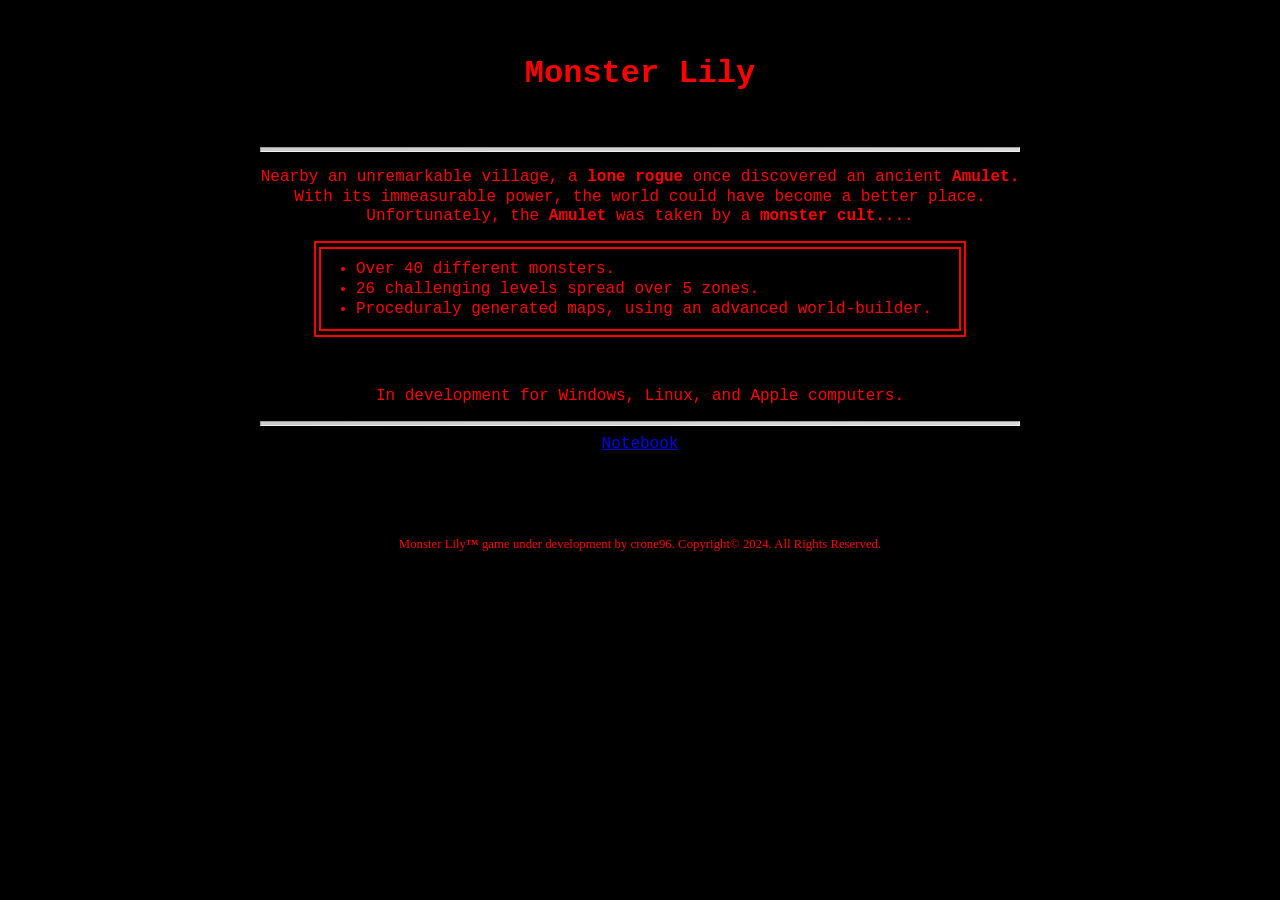
==== index.html @ 38080a57 "Adding notebook and index" ====
<!DOCTYPE html>
<html>
    <head>
        <title>Monster Lily</title>
        <meta name="description" content="This is the homepage for Monster Lily, a roguelike survival-horror game in development."/>
        <meta name="robots" content="index, follow" />
        <link rel="shortcut icon" href="images/favicon/favicon.ico">
        <style>
            * {
              text-align: center;
            }

            h1 {
              text-align: center;
              display: table;
              margin: 0 auto;
            }

            a {
                text-align: center;
                font-family: Courier New,Courier,Lucida Sans Typewriter,Lucida Typewriter,monospace;
            }

            .story {
                color: #ff0000;
                margin: 0.1em auto;
                display: block;
                text-align: center;
                font-family: Courier New,Courier,Lucida Sans Typewriter,Lucida Typewriter,monospace;
            }

            ul {
                margin: 0.5em auto;
                margin-left: 0.5em auto;
                padding-left: 2em;
                padding-right: 1.5em;
            }

            li {
                color: #ff0000;
                margin: 0.15em auto;
            }

            .tableItem {
                text-align: left;
            }

            hr {
              background: linear-gradient(to right, #cccccc, #d9d9d9);
              height: 0.2em;
              width: 60%;
            }

            .featuresTable {
                display: table;
                margin: 0 auto;
                color: #ff0000;
                border-color: #ff0000;
                border-style: solid;
                border-width: 0.15em;
                font-family: Courier New,Courier,Lucida Sans Typewriter,Lucida Typewriter,monospace;
            }

            .innerInnerWrapper {
                display: table;
                margin: 0.2em;
            }

            .outerWrapper {
                display: table;
                margin: 0.15em auto;
                border-color: #ff0000;
                border-style: solid;
                border-width: 0.15em;
            }

            .logo {
                display: table;
                margin: 0 auto;
                color: #ff0000;
                vertical-align: middle;
                font-family: exocet, sans-serif;
                font-style: normal;
                font-weight: 300;
                font-family: Courier New,Courier,Lucida Sans Typewriter,Lucida Typewriter,monospace;
            }

            body {
                background-color: #000000;
                background-size: cover;
            }

            span {
                display: block;
                text-align: center;
                color: #ff0000;
            }

            .foot {
                display: block;
                text-align: center;
                color: #ff0000;
                font-size: 0.8em;
            }

            table {
                display: table;
                margin: 0 auto;
            }
        </style>
    </head>
    <body>
        <div>
            <p><span>&nbsp;</span></p>
            <table class="logo">
                <tbody>
                <tr>
                    <td>
                        <h1>Monster Lily</h1>
                    </td>
                </tr>
                </tbody>
            </table>
            <p>&nbsp;</p>
            <hr/>
            <p>
                <span class="story">Nearby an unremarkable village, a&nbsp;<strong>lone rogue</strong> once discovered an ancient <strong>Amulet.<br /></strong></span>
                <span class="story">With its immeasurable power, the world could have become a better place. <br /></span>
                <span class="story">Unfortunately, the <strong>Amulet</strong> was taken by a <strong>monster cult.</strong>...</span>
            </p>
            <div class="outerWrapper">
            <div class="innerInnerWrapper">
                <table class="featuresTable">
                    <tbody>
                    <tr>
                    <td>
                    <ul>
                    <li><span class="tableItem">Over 40 different monsters.</span></li>
                    <li><span class="tableItem">26 challenging levels spread over 5 zones.</span></li>
                    <li><span class="tableItem">Proceduraly generated maps, using an advanced world-builder.</span></li>
                    </ul>
                    </td>
                    </tr>
                    </tbody>
                </table>
            </div>
            </div>
            <p><span>&nbsp;</span></p>
            <p><span class="story">In development for Windows, Linux, and Apple computers.</span></p>
            <hr/>
            <a href="notebook.html">Notebook</a>
            <p><span>&nbsp</span></p>
            <p>&nbsp;</p>
        </div>
        <footer>
          <p><span class="foot">Monster Lily<strong>&trade;&nbsp;</strong>game under development by crone96. Copyright&copy; 2024. All Rights Reserved.</span></p>
        </footer>
    </body>
</html>
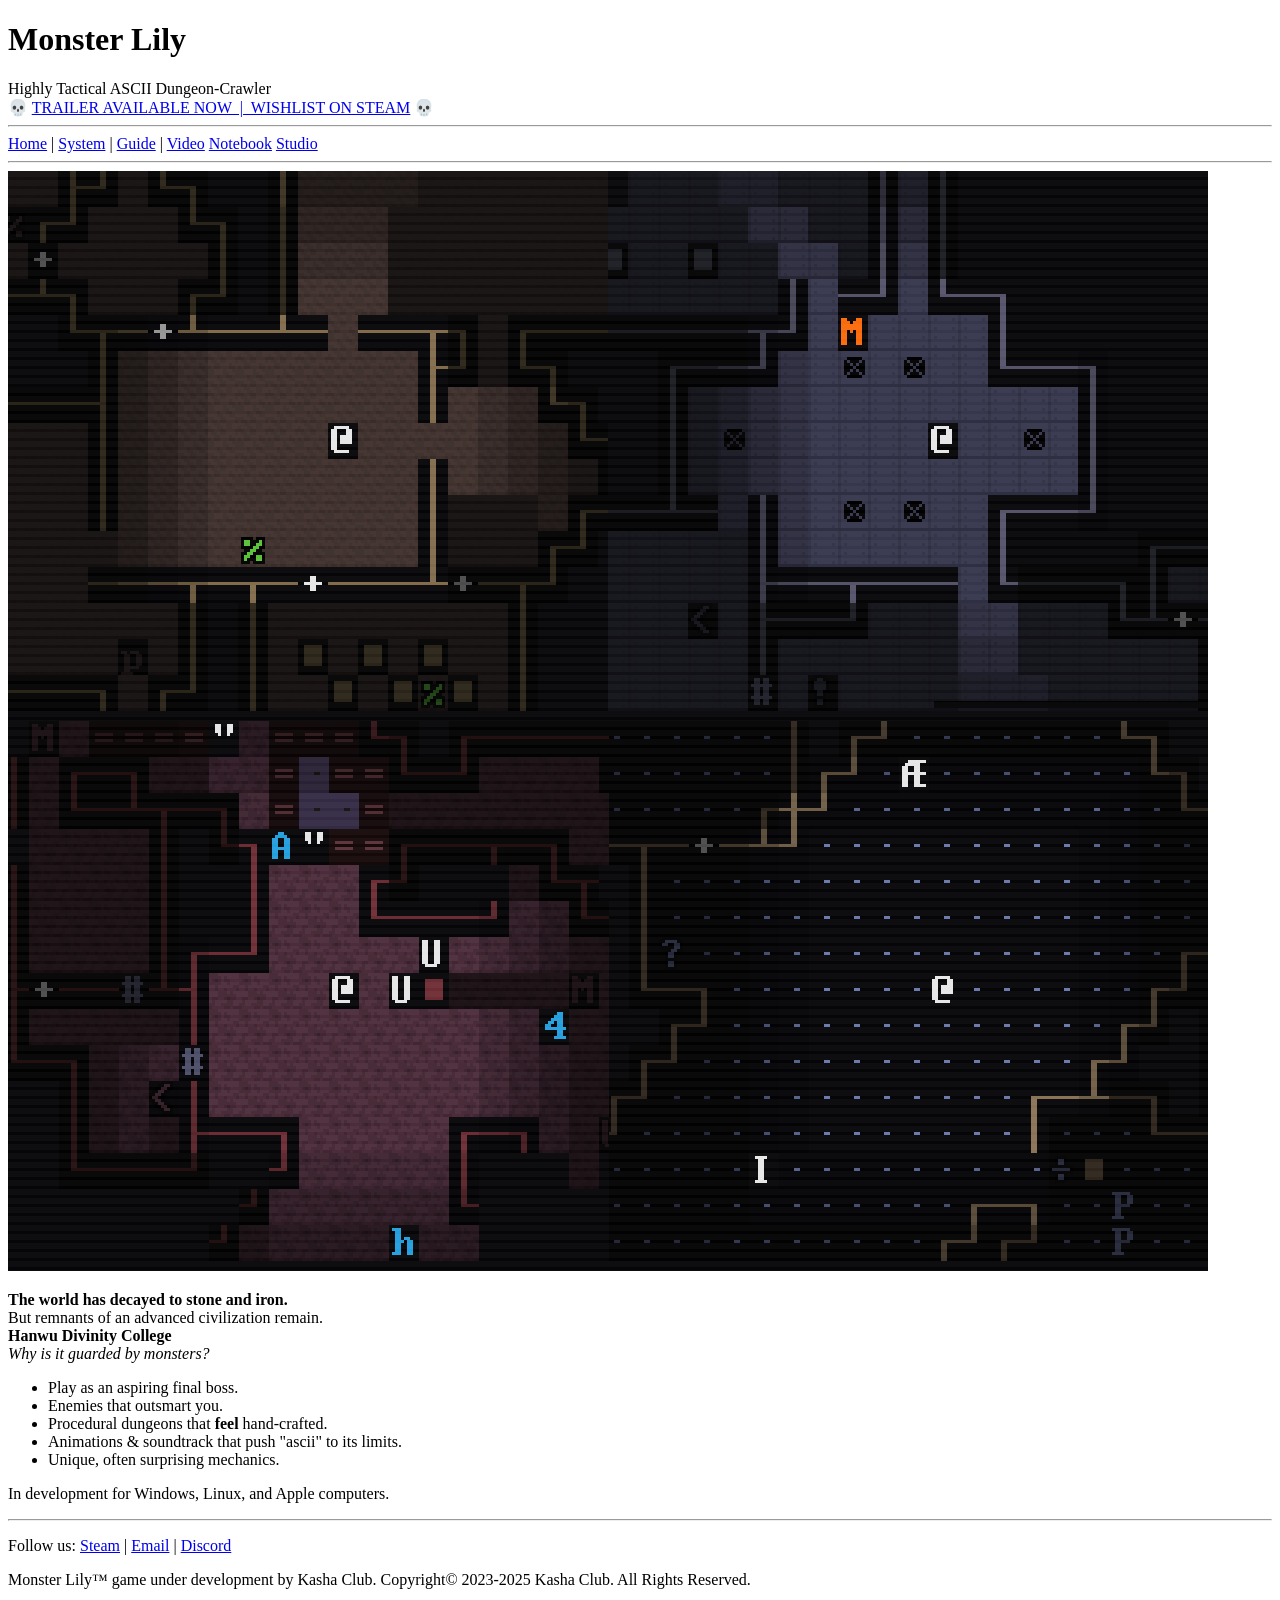
==== commit 60cff25a: "Updates" ====
--- a/index.html
+++ b/index.html
@@ -1,159 +1,86 @@
 <!DOCTYPE html>
-<html>
-    <head>
-        <title>Monster Lily</title>
-        <meta name="description" content="This is the homepage for Monster Lily, a roguelike survival-horror game in development."/>
-        <meta name="robots" content="index, follow" />
-        <link rel="shortcut icon" href="images/favicon/favicon.ico">
-        <style>
-            * {
-              text-align: center;
-            }
+<html lang="en">
+<head>
+    <meta charset="UTF-8">
+    <meta name="viewport" content="width=device-width, initial-scale=1.0">
+    <title>Monster Lily</title>
+    <meta name="description" content="This is the homepage for Monster Lily, a roguelike survival-horror game in development."/>
+    <meta name="robots" content="index, follow" />
+    <link rel="shortcut icon" href="images/favicon/favicon.ico">
+    <link href="https://fonts.googleapis.com/css2?family=Cinzel:wght@400;500;600&display=swap" rel="stylesheet">
+    <link rel="stylesheet" href="styles-v2.css">
+</head>
+<body>
+    <div class="container">
+        <div class="spacer-top"></div>
+        
+        <header class="logo">
+            <h1>Monster Lily</h1>
+        </header>
+        
+        <div class="small-spacer"></div>
+        <div class="tagline-top">Highly Tactical ASCII Dungeon-Crawler</div>
+        <div class="notice-banner">
+          💀 <a href="https://store.steampowered.com/app/4135810/Monster_Lily" target="_blank" rel="noopener">TRAILER AVAILABLE NOW &nbsp;|&nbsp; WISHLIST ON STEAM</a> 💀
+        </div>
 
-            h1 {
-              text-align: center;
-              display: table;
-              margin: 0 auto;
-            }
+        <hr/>
+        
+        <nav class="navigation">
+            <a href="index.html">Home</a> | 
+            <a href="system.html">System</a> | 
+            <a href="guide.html">Guide</a> | 
+            <a href="video.html">Video</a>
+            <a href="notebook.html">Notebook</a>
+            <a href="studio.html">Studio</a>
+        </nav>
+        
+        <hr/>
 
-            a {
-                text-align: center;
-                font-family: Courier New,Courier,Lucida Sans Typewriter,Lucida Typewriter,monospace;
-            }
+        <div class="hero-image-container">
+            <img src="media/monsterlily.png" alt="Monster Lily" class="hero-image">
+        </div>
 
-            .story {
-                color: #ff0000;
-                margin: 0.1em auto;
-                display: block;
-                text-align: center;
-                font-family: Courier New,Courier,Lucida Sans Typewriter,Lucida Typewriter,monospace;
-            }
 
-            ul {
-                margin: 0.5em auto;
-                margin-left: 0.5em auto;
-                padding-left: 2em;
-                padding-right: 1.5em;
-            }
-
-            li {
-                color: #ff0000;
-                margin: 0.15em auto;
-            }
-
-            .tableItem {
-                text-align: left;
-            }
-
-            hr {
-              background: linear-gradient(to right, #cccccc, #d9d9d9);
-              height: 0.2em;
-              width: 60%;
-            }
-
-            .featuresTable {
-                display: table;
-                margin: 0 auto;
-                color: #ff0000;
-                border-color: #ff0000;
-                border-style: solid;
-                border-width: 0.15em;
-                font-family: Courier New,Courier,Lucida Sans Typewriter,Lucida Typewriter,monospace;
-            }
-
-            .innerInnerWrapper {
-                display: table;
-                margin: 0.2em;
-            }
-
-            .outerWrapper {
-                display: table;
-                margin: 0.15em auto;
-                border-color: #ff0000;
-                border-style: solid;
-                border-width: 0.15em;
-            }
-
-            .logo {
-                display: table;
-                margin: 0 auto;
-                color: #ff0000;
-                vertical-align: middle;
-                font-family: exocet, sans-serif;
-                font-style: normal;
-                font-weight: 300;
-                font-family: Courier New,Courier,Lucida Sans Typewriter,Lucida Typewriter,monospace;
-            }
-
-            body {
-                background-color: #000000;
-                background-size: cover;
-            }
-
-            span {
-                display: block;
-                text-align: center;
-                color: #ff0000;
-            }
-
-            .foot {
-                display: block;
-                text-align: center;
-                color: #ff0000;
-                font-size: 0.8em;
-            }
-
-            table {
-                display: table;
-                margin: 0 auto;
-            }
-        </style>
-    </head>
-    <body>
-        <div>
-            <p><span>&nbsp;</span></p>
-            <table class="logo">
-                <tbody>
-                <tr>
-                    <td>
-                        <h1>Monster Lily</h1>
-                    </td>
-                </tr>
-                </tbody>
-            </table>
-            <p>&nbsp;</p>
-            <hr/>
+        <section class="story-section">
             <p>
-                <span class="story">Nearby an unremarkable village, a&nbsp;<strong>lone rogue</strong> once discovered an ancient <strong>Amulet.<br /></strong></span>
-                <span class="story">With its immeasurable power, the world could have become a better place. <br /></span>
-                <span class="story">Unfortunately, the <strong>Amulet</strong> was taken by a <strong>monster cult.</strong>...</span>
+	    <span class="story"><strong>The world has decayed to stone and iron.</strong><br /></span>
+                <span class="story">But remnants of an advanced civilization remain.<br /></span>
+		<span class="story"><strong>Hanwu Divinity College</strong><br /></span>
+		<span class="story"><em>Why is it guarded by monsters?</em></span>
             </p>
-            <div class="outerWrapper">
-            <div class="innerInnerWrapper">
-                <table class="featuresTable">
-                    <tbody>
-                    <tr>
-                    <td>
+        </section>
+        
+        <section class="features-section">
+            <div class="features-container">
+                <div class="features-box">
                     <ul>
-                    <li><span class="tableItem">Over 40 different monsters.</span></li>
-                    <li><span class="tableItem">26 challenging levels spread over 5 zones.</span></li>
-                    <li><span class="tableItem">Proceduraly generated maps, using an advanced world-builder.</span></li>
+                        <li><span class="tableItem">Play as an aspiring final boss.</span></li>
+                        <li><span class="tableItem">Enemies that outsmart you.</span></li>
+                        <li><span class="tableItem">Procedural dungeons that <strong>feel</strong> hand-crafted.</span></li>
+                        <li><span class="tableItem">Animations & soundtrack that push "ascii" to its limits.</span></li>                                                
+                        <li><span class="tableItem">Unique, often surprising mechanics.</span></li>
                     </ul>
-                    </td>
-                    </tr>
-                    </tbody>
-                </table>
+                </div>
             </div>
-            </div>
-            <p><span>&nbsp;</span></p>
-            <p><span class="story">In development for Windows, Linux, and Apple computers.</span></p>
-            <hr/>
-            <a href="notebook.html">Notebook</a>
-            <p><span>&nbsp</span></p>
-            <p>&nbsp;</p>
-        </div>
-        <footer>
-          <p><span class="foot">Monster Lily<strong>&trade;&nbsp;</strong>game under development by crone96. Copyright&copy; 2024. All Rights Reserved.</span></p>
-        </footer>
-    </body>
+        </section>
+        
+        <div class="spacer"></div>
+        <p><span class="story">In development for Windows, Linux, and Apple computers.</span></p>
+        
+        <hr/>
+        
+        <div class="spacer"></div>
+    </div>
+    
+    <footer>
+        <p><span class="foot">
+            Follow us:
+            <a href="https://store.steampowered.com/app/4135810/Monster_Lily/">Steam</a> |
+            <a href="mailto:kashaclub@protonmail.com">Email</a> |
+            <a href="https://discord.com/users/1200886055826632814">Discord</a>
+        </span></p>
+        <p><span class="foot">Monster Lily&trade;&nbsp;game under development by Kasha Club. Copyright&copy; 2023-2025 Kasha Club. All Rights Reserved.</span></p>
+    </footer>
+</body>
 </html>
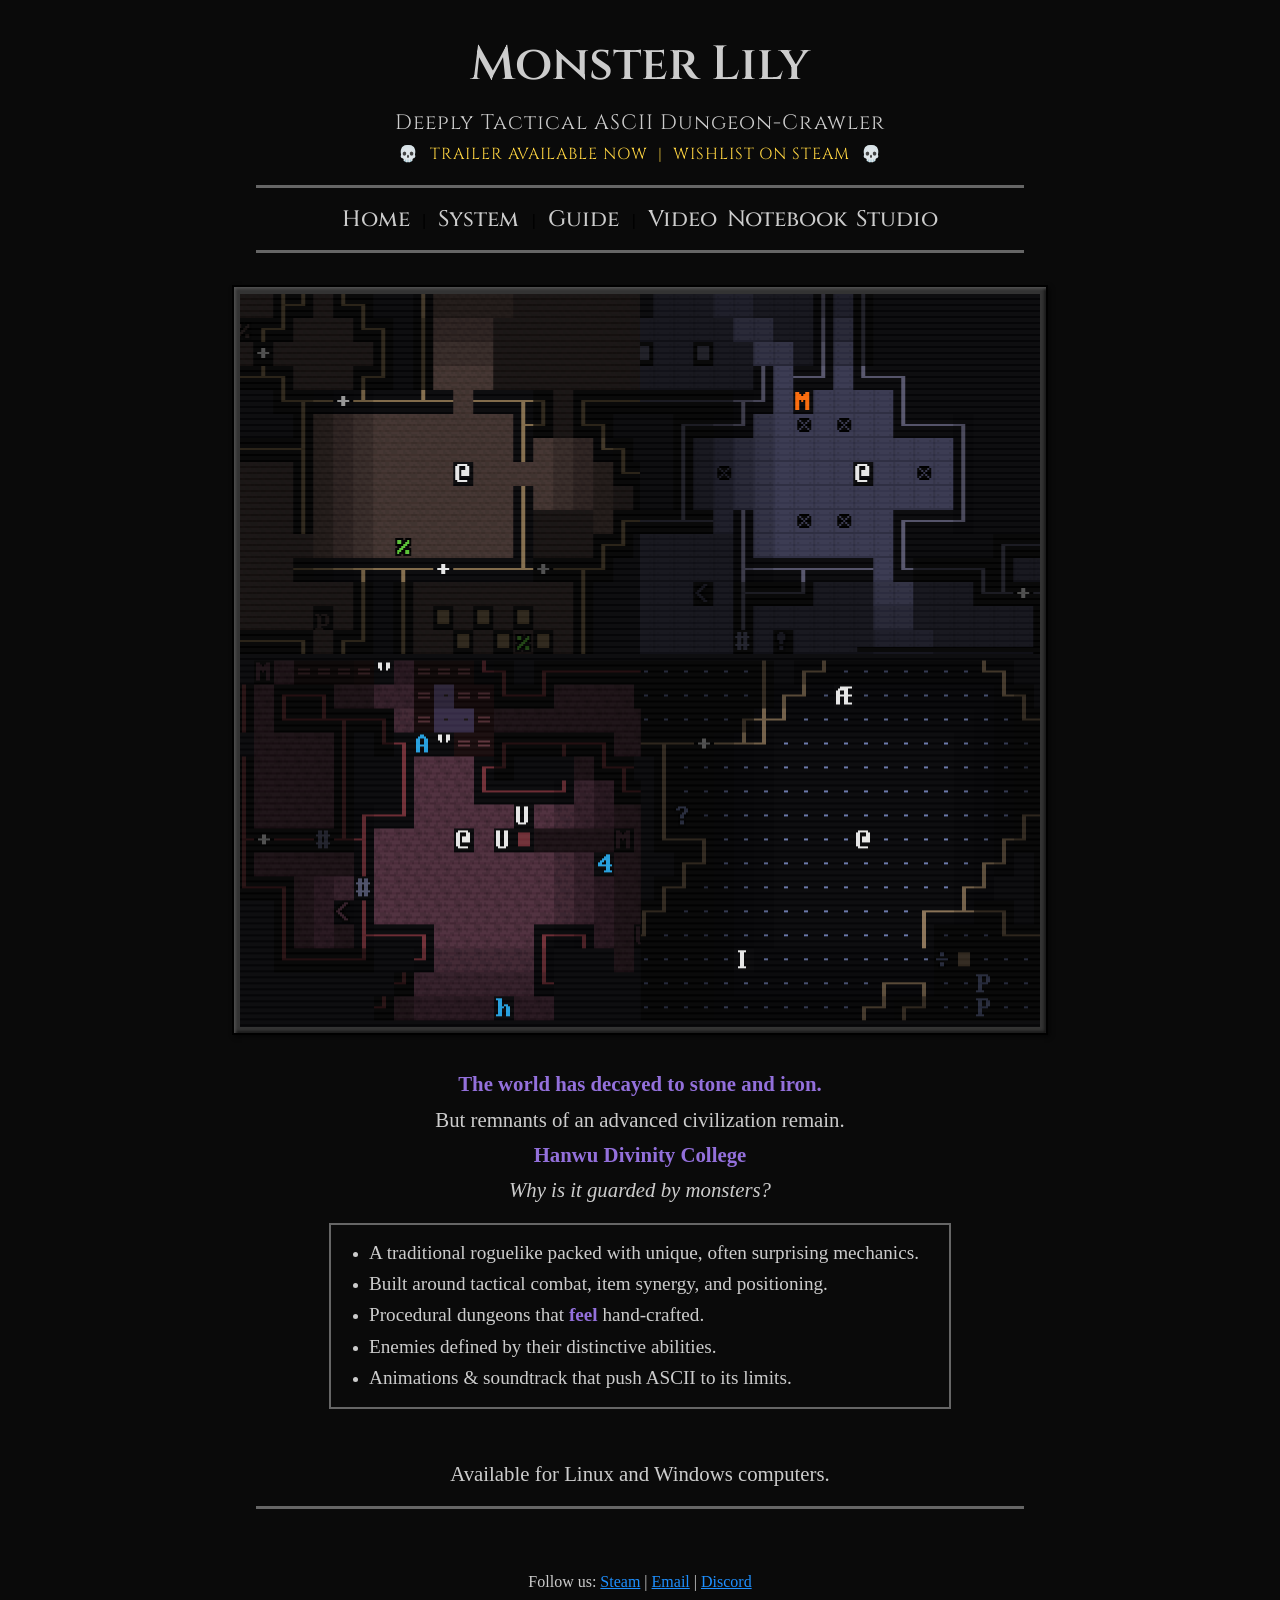
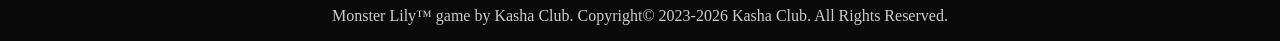
==== commit 6d79b54a: "December update" ====
--- a/index.html
+++ b/index.html
@@ -4,7 +4,7 @@
     <meta charset="UTF-8">
     <meta name="viewport" content="width=device-width, initial-scale=1.0">
     <title>Monster Lily</title>
-    <meta name="description" content="This is the homepage for Monster Lily, a roguelike survival-horror game in development."/>
+    <meta name="description" content="This is the homepage for Monster Lily, a deeply tactical ASCII roguelike."/>
     <meta name="robots" content="index, follow" />
     <link rel="shortcut icon" href="images/favicon/favicon.ico">
     <link href="https://fonts.googleapis.com/css2?family=Cinzel:wght@400;500;600&display=swap" rel="stylesheet">
@@ -19,7 +19,7 @@
         </header>
         
         <div class="small-spacer"></div>
-        <div class="tagline-top">Highly Tactical ASCII Dungeon-Crawler</div>
+        <div class="tagline-top">Deeply Tactical ASCII Dungeon-Crawler</div>
         <div class="notice-banner">
           💀 <a href="https://store.steampowered.com/app/4135810/Monster_Lily" target="_blank" rel="noopener">TRAILER AVAILABLE NOW &nbsp;|&nbsp; WISHLIST ON STEAM</a> 💀
         </div>
@@ -55,18 +55,18 @@
             <div class="features-container">
                 <div class="features-box">
                     <ul>
-                        <li><span class="tableItem">Play as an aspiring final boss.</span></li>
-                        <li><span class="tableItem">Enemies that outsmart you.</span></li>
+                        <li><span class="tableItem">A traditional roguelike packed with unique, often surprising mechanics.</span></li>
+                        <li><span class="tableItem">Built around tactical combat, item synergy, and positioning.</span></li>
                         <li><span class="tableItem">Procedural dungeons that <strong>feel</strong> hand-crafted.</span></li>
-                        <li><span class="tableItem">Animations & soundtrack that push "ascii" to its limits.</span></li>                                                
-                        <li><span class="tableItem">Unique, often surprising mechanics.</span></li>
+                        <li><span class="tableItem">Enemies defined by their distinctive abilities.</span></li>                                                
+                        <li><span class="tableItem">Animations & soundtrack that push ASCII to its limits.</span></li>
                     </ul>
                 </div>
             </div>
         </section>
         
         <div class="spacer"></div>
-        <p><span class="story">In development for Windows, Linux, and Apple computers.</span></p>
+        <p><span class="story">Available for Linux and Windows computers.</span></p>
         
         <hr/>
         
@@ -76,11 +76,11 @@
     <footer>
         <p><span class="foot">
             Follow us:
-            <a href="https://store.steampowered.com/app/4135810/Monster_Lily/">Steam</a> |
+            <a href="https://store.steampowered.com/app/4135810/Monster_Lily/" target="_blank" rel="noopener">Steam</a> |
             <a href="mailto:kashaclub@protonmail.com">Email</a> |
-            <a href="https://discord.com/users/1200886055826632814">Discord</a>
+            <a href="https://discord.gg/PYGtR64hm7" target="_blank" rel="noopener">Discord</a>
         </span></p>
-        <p><span class="foot">Monster Lily&trade;&nbsp;game under development by Kasha Club. Copyright&copy; 2023-2025 Kasha Club. All Rights Reserved.</span></p>
+        <p><span class="foot">Monster Lily&trade;&nbsp;game by Kasha Club. Copyright&copy; 2023-2026 Kasha Club. All Rights Reserved.</span></p>
     </footer>
 </body>
 </html>
--- a/styles-v2.css
+++ b/styles-v2.css
@@ -0,0 +1,358 @@
+* {
+    text-align: center;
+}
+
+body {
+    background-color: #0a0a0a;
+    background-size: cover;
+    margin: 0;
+    padding: 0;
+    font-family: 'Courier New', Courier, 'Lucida Sans Typewriter', 'Lucida Typewriter', monospace;
+}
+
+.container {
+    max-width: 100%;
+    margin: 0 auto;
+    padding: 0;
+}
+
+.logo {
+    display: flex;
+    justify-content: center;
+    align-items: center;
+    color: #cccccc;
+    margin: 0 auto;
+}
+
+h1 {
+    text-align: center;
+    display: block;
+    margin: 0 auto;
+    color: #cccccc;
+    font-family: 'Cinzel', serif;
+    font-size: 3em;
+    font-weight: 600;
+}
+
+a {
+    text-align: center;
+    font-family: 'Cinzel', serif;
+    font-size: 1.4em;
+    font-weight: 500;
+    color: #cccccc;
+    text-decoration: none;
+}
+
+a:hover {
+    text-decoration: underline;
+}
+
+.story {
+    color: #cccccc;
+    margin: 0.1em auto;
+    display: block;
+    text-align: center;
+    font-family: 'Georgia', serif;
+    font-size: 1.3em;
+    line-height: 1.6;
+}
+
+
+.blog {
+    color: #cccccc;
+    margin: 0.1em auto;
+    display: block;
+    text-align: left;
+    font-family: 'Georgia', serif;
+    font-size: 1.2em;
+    line-height: 1.6;
+}
+
+ul {
+    margin: 0.5em auto;
+    margin-left: 0.5em auto;
+    padding-left: 2em;
+    padding-right: 1.5em;
+}
+
+li {
+    color: #cccccc;
+    margin: 0.15em auto;
+}
+
+.tableItem {
+    text-align: left;
+    font-family: 'Georgia', serif;
+    font-size: 1.2em;
+    line-height: 1.5;
+}
+
+hr {
+    background: #666666;
+    height: 0.2em;
+    width: 60%;
+    border: none;
+    margin: 1em auto;
+}
+
+.features-container {
+    display: flex;
+    justify-content: center;
+    margin: 0.15em auto;
+    width: 100%;
+}
+
+.features-box {
+    color: #cccccc;
+    border: 0.15em solid #666666;
+    font-family: 'Georgia', serif;
+    padding: 0.4em;
+    margin: 0 auto;
+}
+
+.blog-container {
+    display: flex;
+    justify-content: center;
+    margin: 0.15em auto;
+    width: 80%;
+}
+
+/* Ensure system/guide/contact sections have proper spacing and centering */
+.system-section, .guide-section, .contact-section {
+    margin-bottom: 2em;
+}
+
+.system-section .blog-post, .guide-section .blog-post, .contact-section .blog-post {
+    display: block;
+    margin: 0 auto;
+}
+
+.blog-post {
+    color: #cccccc;
+    border: 0.15em solid #666666;
+    font-family: 'Georgia', serif;
+    padding: 0.4em;
+    margin: 0 auto;
+    width: 100%;
+}
+
+.blog-posts-section {
+    margin: 1em 0;
+}
+
+.hero-image-container {
+    display: flex;
+    justify-content: center;
+    margin: 2em auto;
+}
+
+.hero-image {
+    max-width: 800px;
+    width: 66%;
+    height: auto;
+    border: 2px solid #000000;
+    border-radius: 0;
+    padding: 0.4em;
+    background: #333333;
+    box-shadow: 
+        inset 1.5px 1.5px 3px #555555,
+        inset -1.5px -1.5px 3px #111111,
+        2px 2px 4px rgba(0, 0, 0, 0.5);
+}
+
+/* Mobile responsiveness for hero image */
+@media (max-width: 768px) {
+    .hero-image {
+        width: 85%;
+        max-width: none;
+        border: 1.5px solid #000000;
+        padding: 0.3em;
+        box-shadow: 
+            inset 1px 1px 2px #555555,
+            inset -1px -1px 2px #111111,
+            1px 1px 3px rgba(0, 0, 0, 0.5);
+    }
+    
+    .system-content, .guide-content {
+        max-width: 90%;
+        padding: 0 0.5em;
+    }
+    
+    .system-heading, .guide-heading {
+        font-size: 1.5em;
+    }
+}
+
+@media (max-width: 480px) {
+    .hero-image {
+        width: 90%;
+        border: 1px solid #000000;
+        padding: 0.25em;
+        box-shadow: 
+            inset 1px 1px 2px #555555,
+            inset -1px -1px 2px #111111,
+            1px 1px 2px rgba(0, 0, 0, 0.5);
+    }
+    
+    .system-content, .guide-content {
+        max-width: 95%;
+        padding: 0 0.25em;
+        font-size: 1.1em;
+    }
+    
+    .system-heading, .guide-heading {
+        font-size: 1.3em;
+    }
+}
+
+span {
+    display: block;
+    text-align: center;
+    color: #cccccc;
+}
+
+/* Bold text styling for game terms */
+strong {
+    color: #9370DB;
+}
+
+/* System and Guide page styling */
+.system-section, .guide-section {
+    margin: 2em 0;
+}
+
+
+/* System, Guide, and Contact page styling */
+.system-heading, .guide-heading, .contact-heading {
+    text-align: center;
+    font-family: 'Georgia', serif;
+    font-size: 1.2em;
+    font-weight: bold;
+    color: #cccccc;
+    margin: 1em 0 1em 0;
+}
+
+.system-content, .guide-content, .contact-content {
+    text-align: left;
+    font-family: 'Georgia', serif;
+    font-size: 1.2em;
+    line-height: 1.6;
+    color: #cccccc;
+    padding: 0 1em 1em 1em;
+}
+
+/* Hyperlink styling - external links and email */
+a[href^="http"], a[href^="https"], a[href^="mailto"] {
+    color: #1E90FF !important;
+    font-size: 1em !important;
+    font-family: 'Georgia', serif !important;
+    font-weight: normal !important;
+    text-decoration: underline;
+}
+
+a[href^="http"]:hover, a[href^="https"]:hover, a[href^="mailto"]:hover {
+    color: #4169E1 !important;
+}
+
+/* Hyperlink styling - external links and email */
+a[href^="http"], a[href^="https"], a[href^="mailto"] {
+    color: #1E90FF !important;
+    font-size: 1em !important;
+    font-family: 'Georgia', serif !important;
+    font-weight: normal !important;
+    text-decoration: underline;
+}
+
+a[href^="http"]:hover, a[href^="https"]:hover, a[href^="mailto"]:hover {
+    color: #4169E1 !important;
+}
+
+.foot {
+    display: block;
+    text-align: center;
+    color: #cccccc;
+    font-family: 'Georgia', serif;
+    font-size: 1em;
+}
+
+.spacer {
+    height: 1em;
+}
+
+.small-spacer {
+    height: 0.25em;
+}
+
+
+.spacer-top {
+    height: 2em;
+}
+
+.story-section {
+    margin: 1em 0;
+}
+
+.features-section {
+    margin: 1em 0;
+}
+
+.navigation {
+    margin: 1em 0;
+}
+
+footer {
+    margin-top: 2em;
+}
+
+.notice-banner {
+  text-align: center;
+  padding: 0.25em 0;         /* tighten internal vertical padding */
+  margin: 0.1em auto 0.2em auto; /* almost remove top margin */
+  color: #ffd541;                 /* warm retro yellow */
+  letter-spacing: 0.06em;
+  font-family: 'Courier New', Courier, monospace; /* keeps your ASCII vibe */
+  font-size: 1rem;
+  background: transparent;        /* or try rgba(255,213,65,0.06) for a faint strip */
+}
+
+/* Strongly override global external-link styling for this banner only */
+.notice-banner a {
+  color: #ffd541 !important;
+  text-decoration: none !important;
+  font-family: 'Cinzel', serif !important;
+  font-weight: 600;
+  font-size: 1.05em;
+  text-underline-offset: 2px;
+  transition: color 140ms ease, text-decoration-color 140ms ease;
+}
+
+.notice-banner a:hover {
+  color: #fff6a0 !important;
+  text-decoration: underline !important;
+  text-decoration-color: #fff6a0 !important;
+}
+
+/* Optional: slightly dimmer on subpages (add class="notice-banner subpage") */
+.notice-banner.subpage {
+  opacity: 0.85;
+  font-size: 0.95rem;
+}
+
+/* Mobile tweak */
+@media (max-width: 600px) {
+  .notice-banner {
+    font-size: 0.92rem;
+    line-height: 1.35;
+    padding: 0.35em 0.25em;
+  }
+  .notice-banner a { font-size: 1rem; }
+}
+
+.tagline-top {
+  text-align: center;
+  color: #cccccc;
+  font-family: 'Cinzel', serif;
+  font-size: 1.3em;
+  letter-spacing: 0.05em;
+  margin: 0.4em auto 0 auto; /* smaller bottom margin */
+}
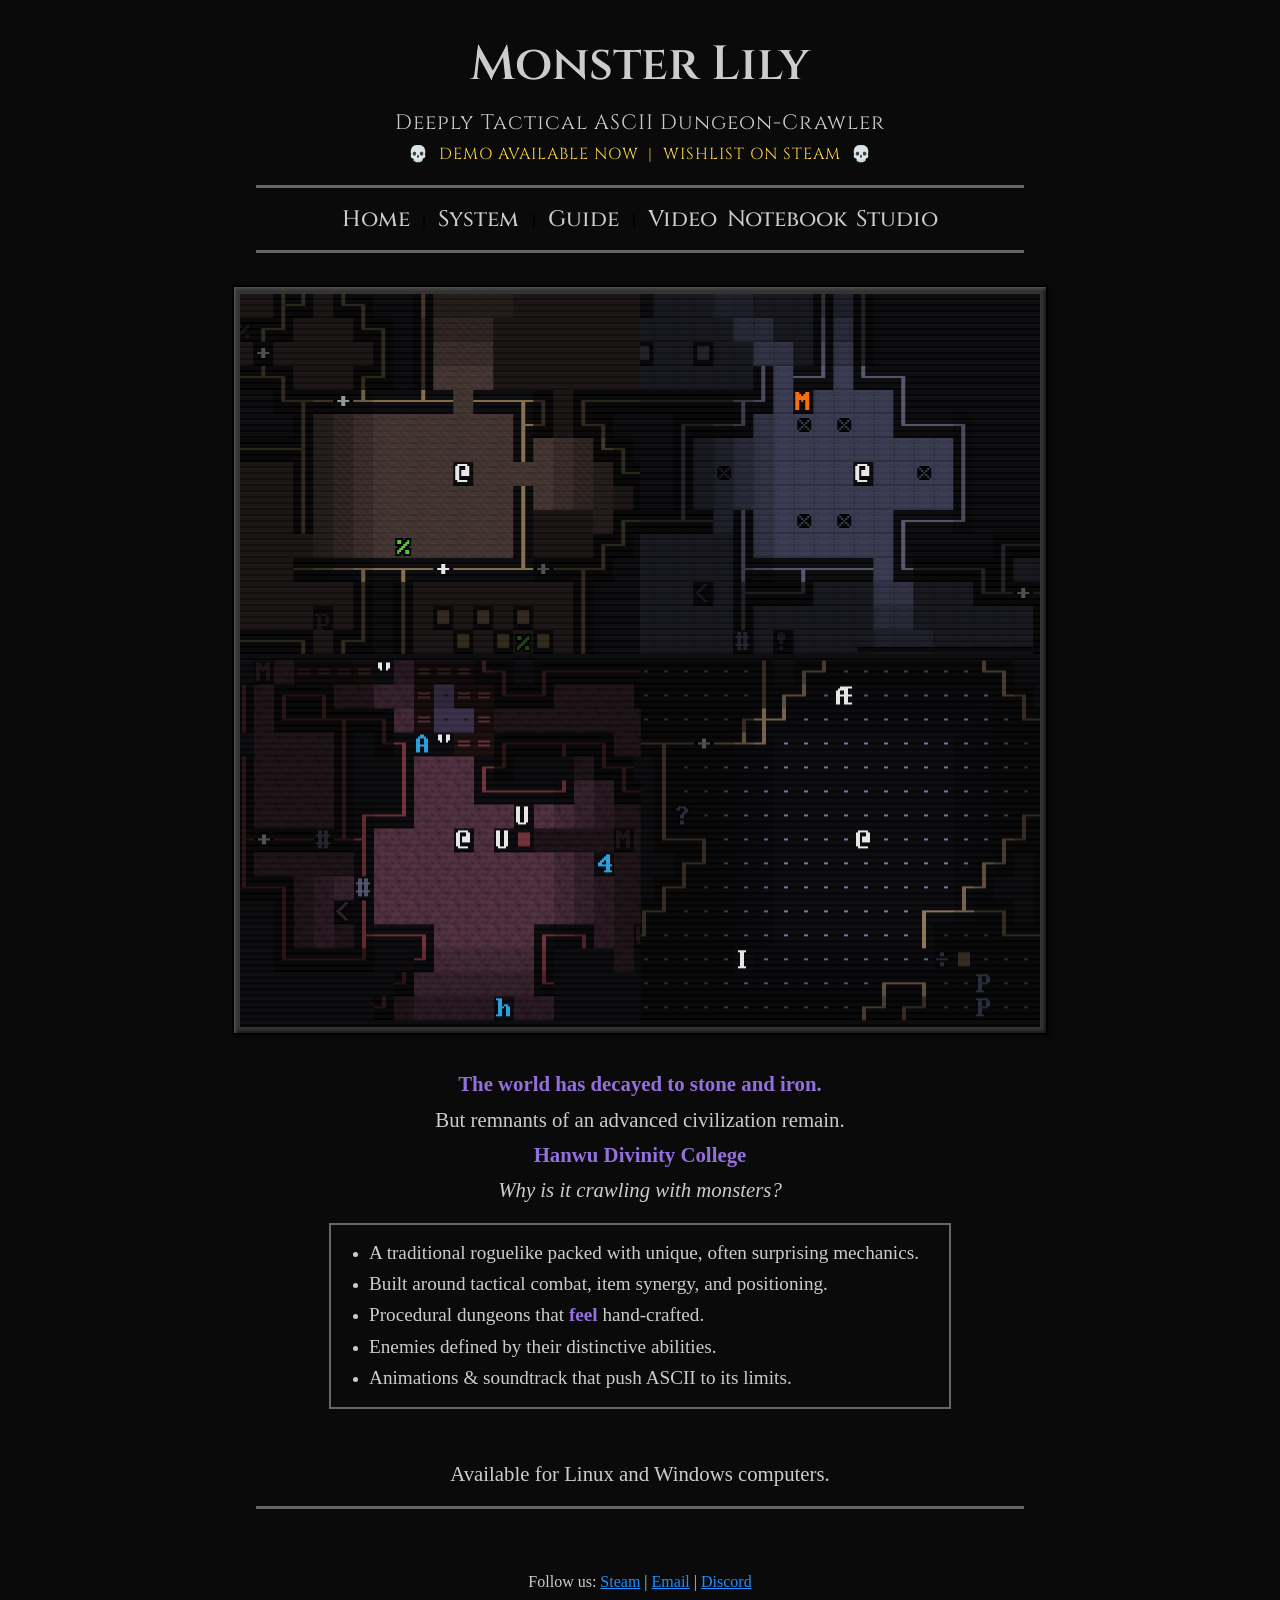
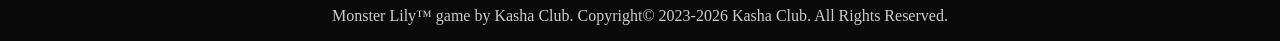
==== commit b9c95f3f: "Demo release day" ====
--- a/index.html
+++ b/index.html
@@ -21,7 +21,7 @@
         <div class="small-spacer"></div>
         <div class="tagline-top">Deeply Tactical ASCII Dungeon-Crawler</div>
         <div class="notice-banner">
-          💀 <a href="https://store.steampowered.com/app/4135810/Monster_Lily" target="_blank" rel="noopener">TRAILER AVAILABLE NOW &nbsp;|&nbsp; WISHLIST ON STEAM</a> 💀
+          💀 <a href="https://store.steampowered.com/app/4135810/Monster_Lily" target="_blank" rel="noopener">DEMO AVAILABLE NOW &nbsp;|&nbsp; WISHLIST ON STEAM</a> 💀
         </div>
 
         <hr/>
@@ -47,7 +47,7 @@
 	    <span class="story"><strong>The world has decayed to stone and iron.</strong><br /></span>
                 <span class="story">But remnants of an advanced civilization remain.<br /></span>
 		<span class="story"><strong>Hanwu Divinity College</strong><br /></span>
-		<span class="story"><em>Why is it guarded by monsters?</em></span>
+		<span class="story"><em>Why is it crawling with monsters?</em></span>
             </p>
         </section>
         
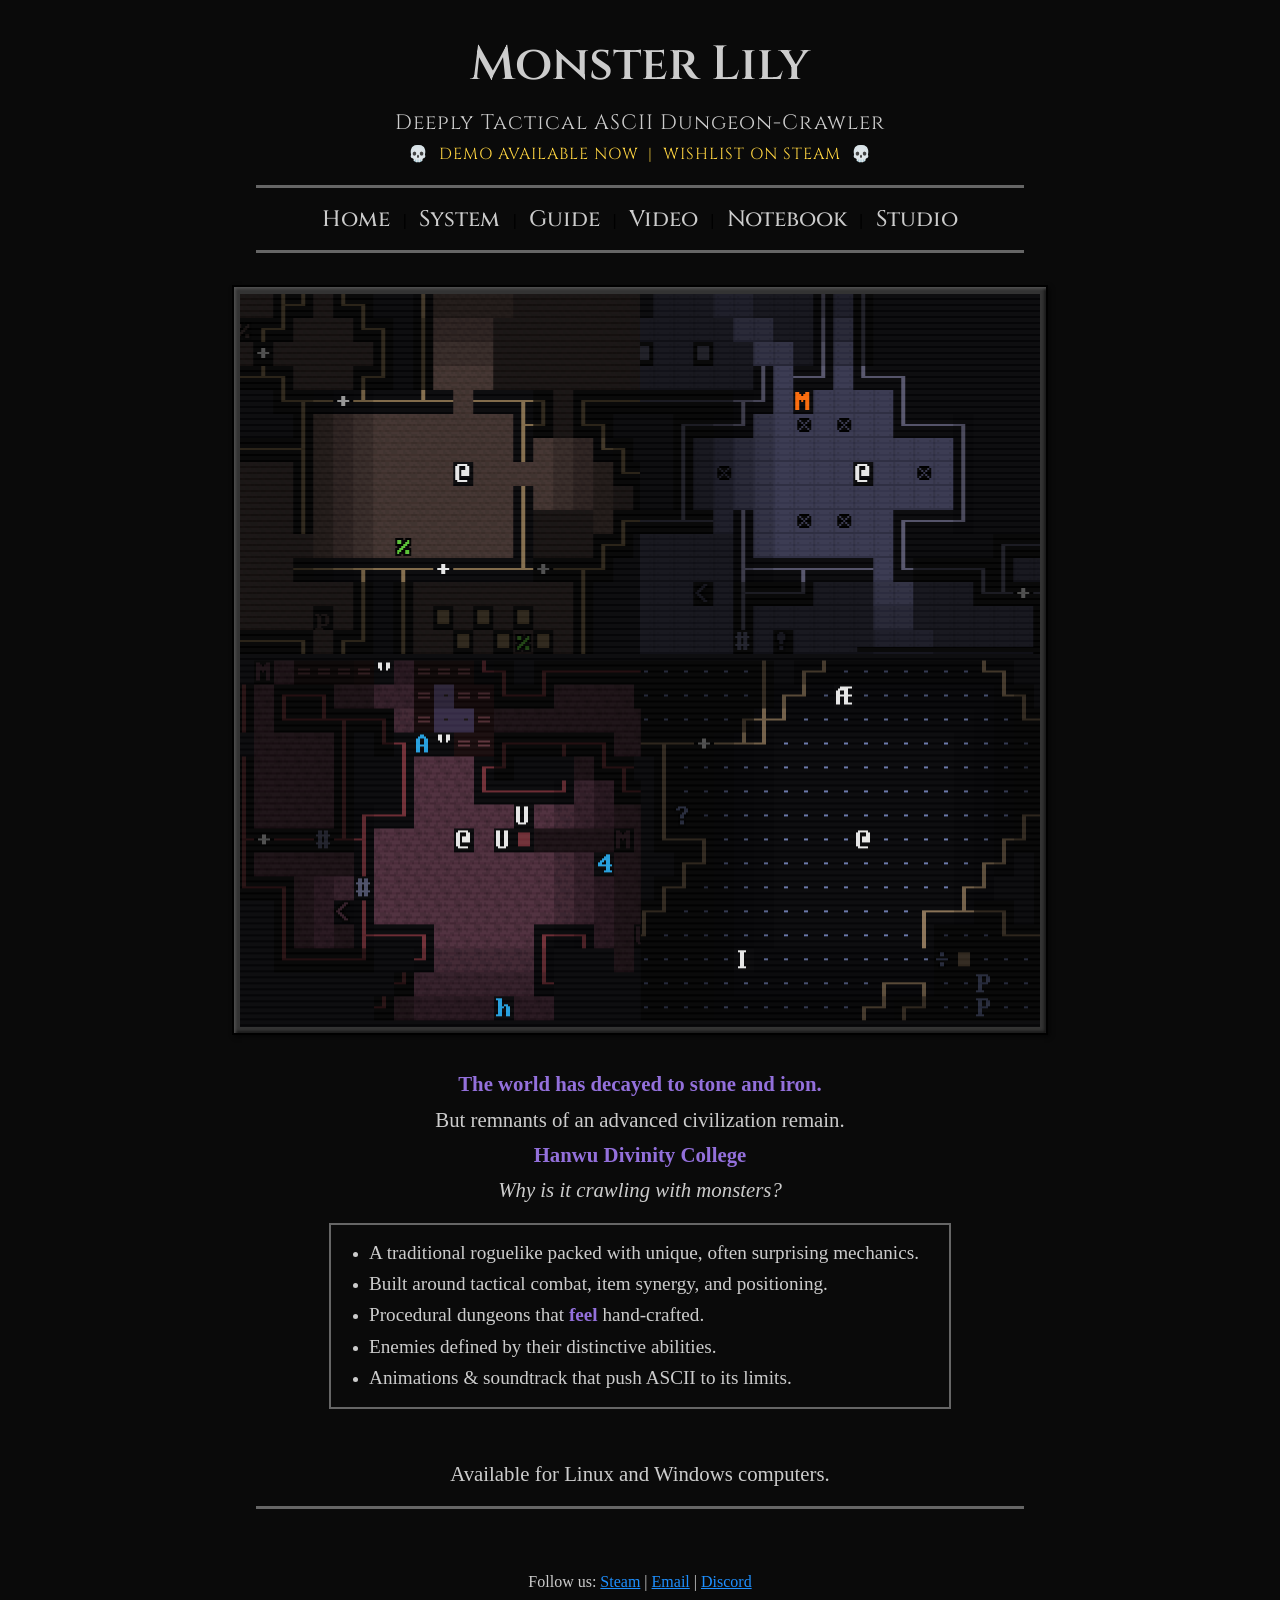
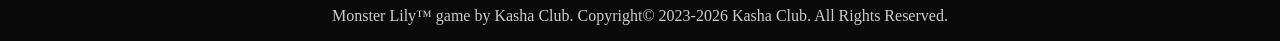
==== commit 70d75170: "Website updates for May release" ====
--- a/index.html
+++ b/index.html
@@ -3,12 +3,40 @@
 <head>
     <meta charset="UTF-8">
     <meta name="viewport" content="width=device-width, initial-scale=1.0">
-    <title>Monster Lily</title>
-    <meta name="description" content="This is the homepage for Monster Lily, a deeply tactical ASCII roguelike."/>
+    <title>Monster Lily — Deeply Tactical ASCII Dungeon-Crawler</title>
+    <meta name="description" content="Monster Lily is a deeply tactical ASCII dungeon-crawler set in Hanwu Divinity College. Demo available now — wishlist on Steam."/>
     <meta name="robots" content="index, follow" />
-    <link rel="shortcut icon" href="images/favicon/favicon.ico">
+    <link rel="canonical" href="https://www.monsterlily.com/" />
+
+    <meta property="og:type" content="website" />
+    <meta property="og:site_name" content="Monster Lily" />
+    <meta property="og:title" content="Monster Lily — Deeply Tactical ASCII Dungeon-Crawler" />
+    <meta property="og:description" content="A deeply tactical ASCII dungeon-crawler set in Hanwu Divinity College. Demo available now — wishlist on Steam." />
+    <meta property="og:url" content="https://www.monsterlily.com/" />
+    <meta property="og:image" content="https://www.monsterlily.com/media/monsterlily.png" />
+    <meta name="twitter:card" content="summary_large_image" />
+    <meta name="twitter:title" content="Monster Lily — Deeply Tactical ASCII Dungeon-Crawler" />
+    <meta name="twitter:description" content="A deeply tactical ASCII dungeon-crawler set in Hanwu Divinity College. Demo available now — wishlist on Steam." />
+    <meta name="twitter:image" content="https://www.monsterlily.com/media/monsterlily.png" />
+
     <link href="https://fonts.googleapis.com/css2?family=Cinzel:wght@400;500;600&display=swap" rel="stylesheet">
     <link rel="stylesheet" href="styles-v2.css">
+    <link rel="icon" href="/favicon.ico" sizes="any">
+
+    <script type="application/ld+json">
+    {
+      "@context": "https://schema.org",
+      "@type": "VideoGame",
+      "name": "Monster Lily",
+      "description": "A deeply tactical ASCII dungeon-crawler set in Hanwu Divinity College.",
+      "genre": ["Roguelike", "Dungeon Crawler", "Tactical RPG"],
+      "gamePlatform": ["PC"],
+      "applicationCategory": "Game",
+      "url": "https://www.monsterlily.com/",
+      "image": "https://www.monsterlily.com/media/monsterlily.png",
+      "installUrl": "https://store.steampowered.com/app/4135810/Monster_Lily"
+    }
+    </script>
 </head>
 <body>
     <div class="container">
@@ -30,8 +58,8 @@
             <a href="index.html">Home</a> | 
             <a href="system.html">System</a> | 
             <a href="guide.html">Guide</a> | 
-            <a href="video.html">Video</a>
-            <a href="notebook.html">Notebook</a>
+            <a href="video.html">Video</a> |
+            <a href="notebook.html">Notebook</a> |
             <a href="studio.html">Studio</a>
         </nav>
         
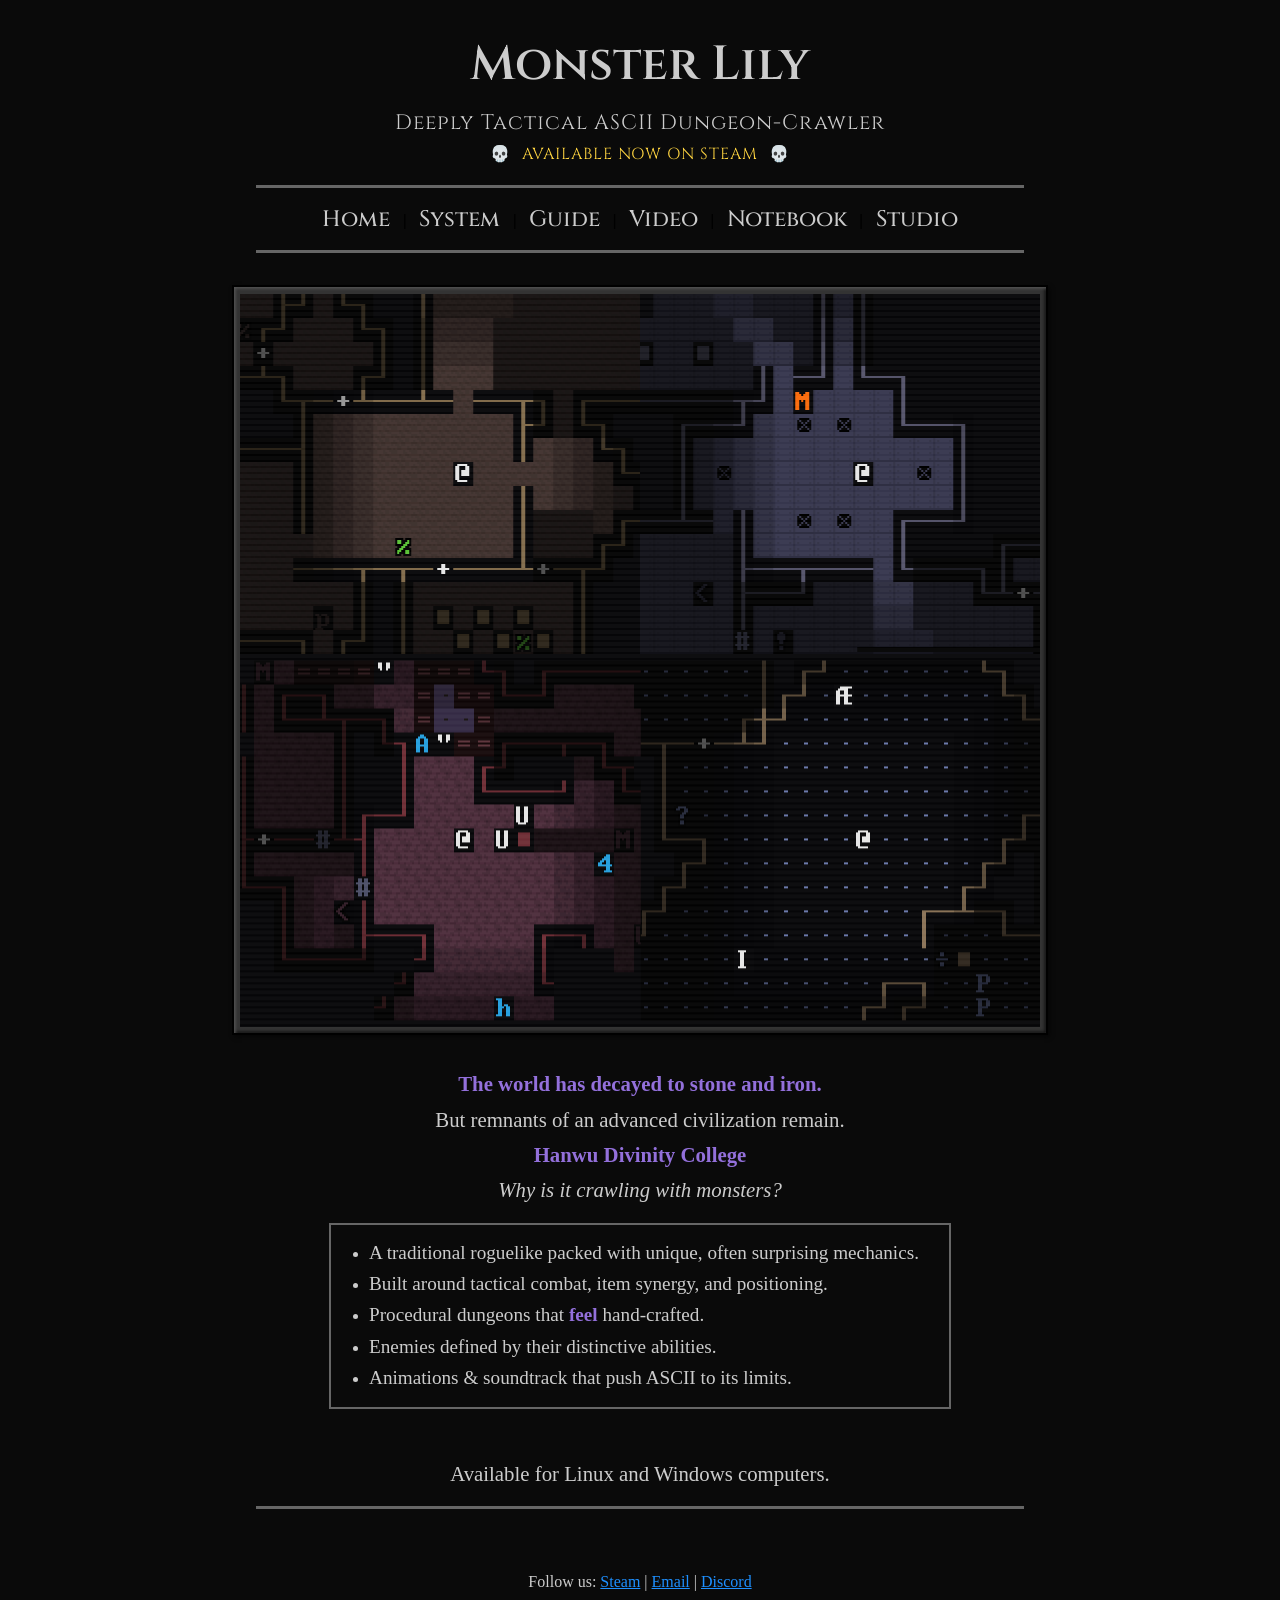
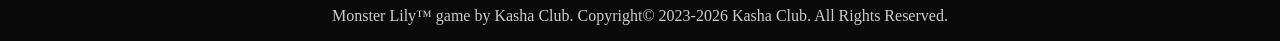
==== commit 2a626c99: "Website update" ====
--- a/index.html
+++ b/index.html
@@ -49,7 +49,7 @@
         <div class="small-spacer"></div>
         <div class="tagline-top">Deeply Tactical ASCII Dungeon-Crawler</div>
         <div class="notice-banner">
-          💀 <a href="https://store.steampowered.com/app/4135810/Monster_Lily" target="_blank" rel="noopener">DEMO AVAILABLE NOW &nbsp;|&nbsp; WISHLIST ON STEAM</a> 💀
+          💀 <a href="https://store.steampowered.com/app/4135810/Monster_Lily" target="_blank" rel="noopener">AVAILABLE NOW ON STEAM</a> 💀
         </div>
 
         <hr/>
--- a/styles-v2.css
+++ b/styles-v2.css
@@ -138,6 +138,19 @@
 
 .blog-posts-section {
     margin: 1em 0;
+}
+
+.video-container {
+    width: 66%;
+    max-width: 1280px;
+    aspect-ratio: 16 / 9;
+    margin: 1.5em auto;
+}
+
+.video-container iframe {
+    width: 100%;
+    height: 100%;
+    border: 0;
 }
 
 .hero-image-container {
